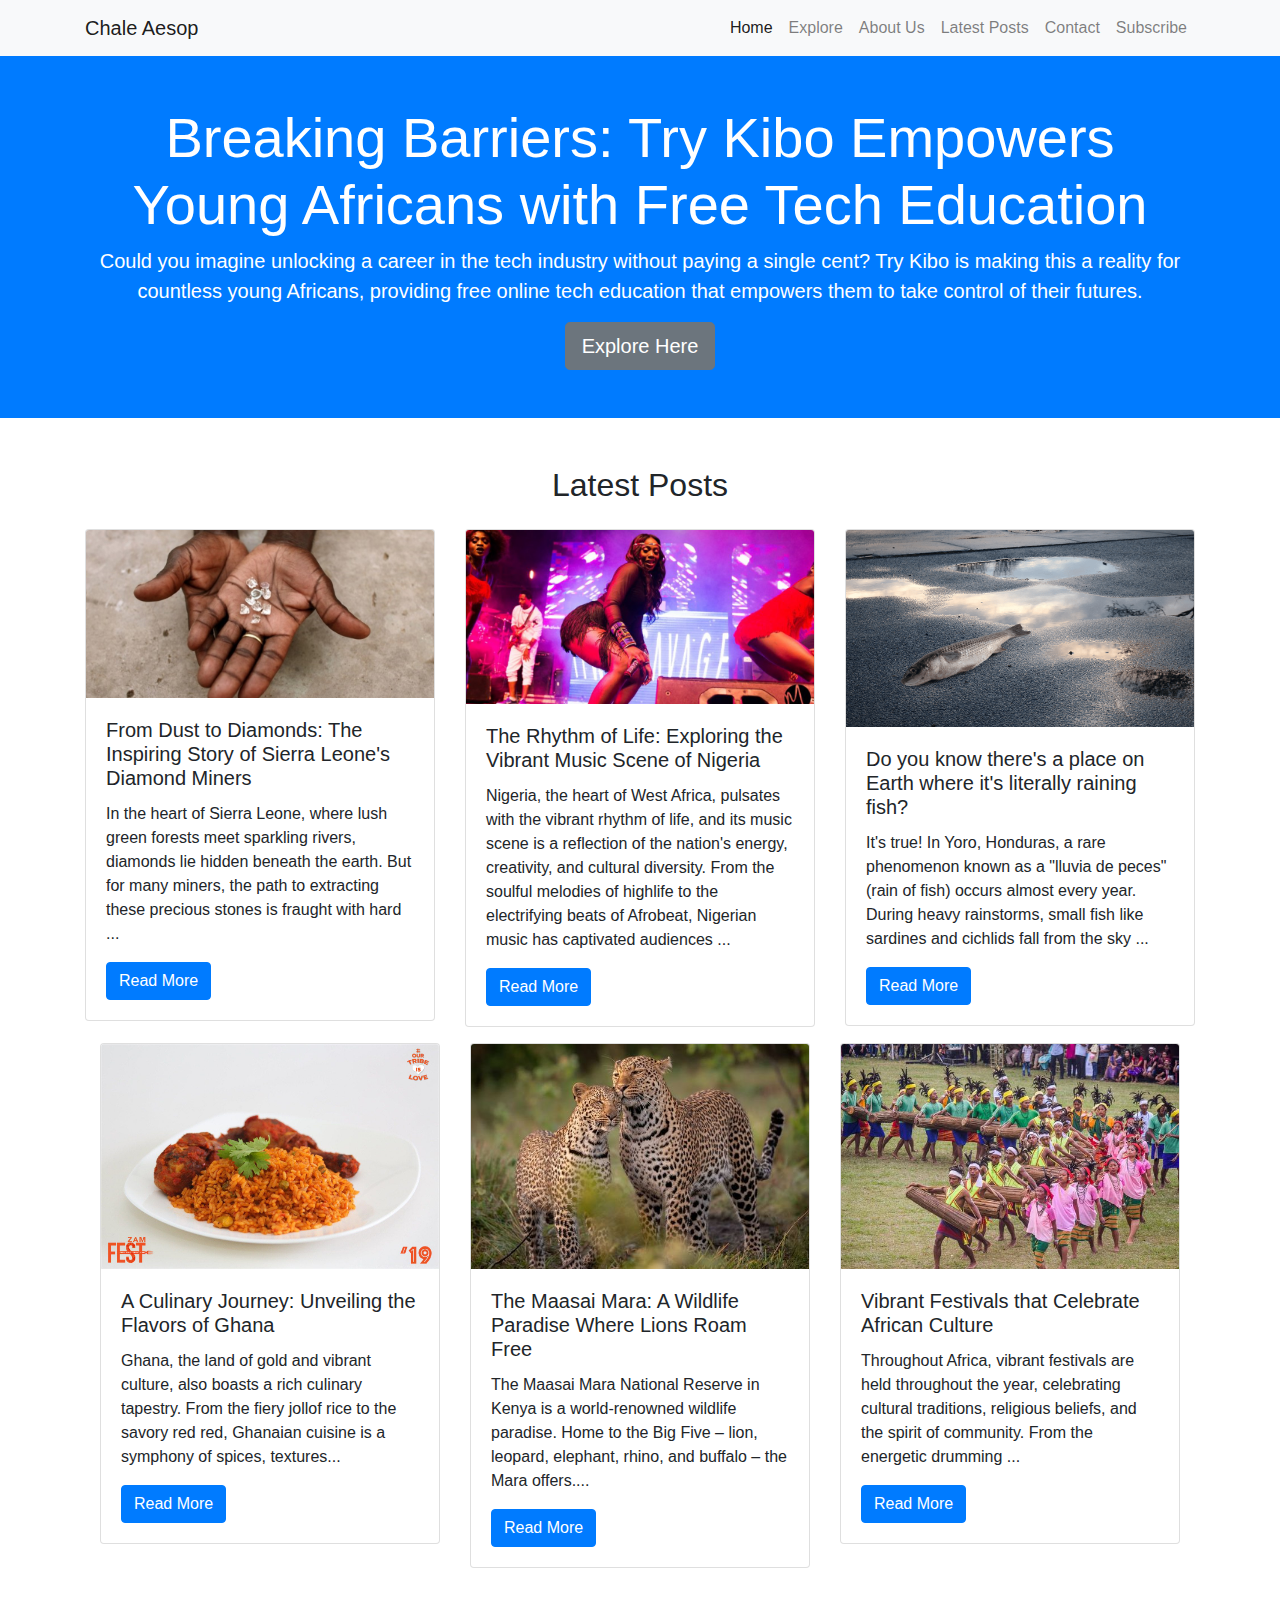
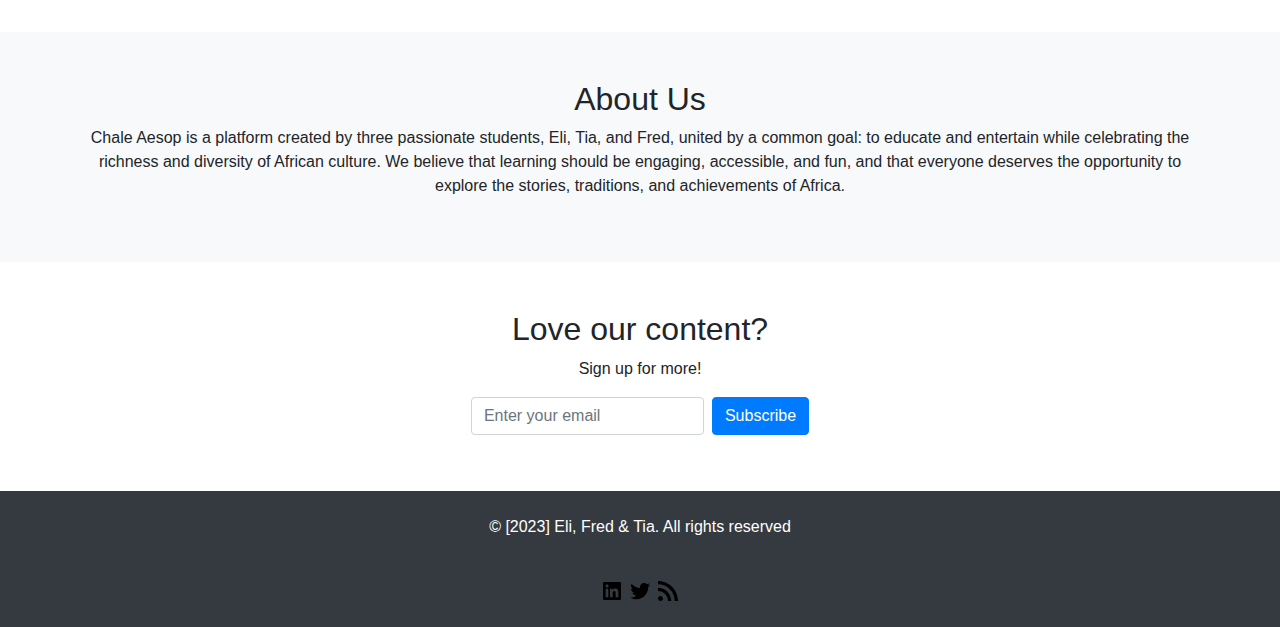
==== index.html @ 238b6db4 "Add files via upload" ====
<!DOCTYPE html>
<html lang="en">

<head>
  <meta charset="utf-8">
  <meta name="viewport" content="width=device-width, initial-scale=1.0">
  <title>Chale Aesop | Blog</title>
  <link href="style.css" rel="stylesheet" type="text/css" />
  <link href="https://stackpath.bootstrapcdn.com/bootstrap/4.5.2/css/bootstrap.min.css" rel="stylesheet">
  <link rel="preconnect" href="https://fonts.googleapis.com">
  <link rel="preconnect" href="https://fonts.gstatic.com" crossorigin>
  <link href="https://fonts.googleapis.com/css2?family=Poppins:ital,wght@0,300;0,400;0,700;1,400&display=swap"
    rel="stylesheet">
</head>

<body>
  <!-- Navigation Bar -->
  <nav class="navbar navbar-expand-lg navbar-light bg-light" id="navbar">
    <div class="container">
      <a class="navbar-brand" href="#">Chale Aesop</a>
      <button class="navbar-toggler" type="button" data-toggle="collapse" data-target="#navbarNav"
        aria-controls="navbarNav" aria-expanded="false" aria-label="Toggle Navigation">
        <span class="navbar-toggler-icon"></span>
      </button>
      <div class="collapse navbar-collapse" id="navbarNav">
        <ul class="navbar-nav ml-auto">
          <li class="nav-item active">
            <a class="nav-link" href="#">Home <span class="sr-only">(current)</span></a>
          </li>
          <li class="nav-item">
            <a class="nav-link" href="#">Explore</a>
          </li>
          <li class="nav-item">
            <a class="nav-link" href="#Aboutus">About Us</a>
          </li>
          <li class="nav-item">
            <a class="nav-link" href="#Latest">Latest Posts</a>
          </li>
          <li class="nav-item">
            <a class="nav-link" href="#Contact">Contact</a>
            
          </li>
          <li class="nav-item">
            <a class="nav-link" href="#subscribe">Subscribe</a>
          </li>
        
        </ul>
      </div>
  </nav>
  <main>
    <!-- Hero Section -->
    <header class="hero bg-primary text-white text-center py-5">
      <div class="container">
        <h1 class="display-4">Breaking Barriers: Try Kibo Empowers Young Africans with Free Tech Education
</h1>
        <p class="lead">Could you imagine unlocking a career in the tech industry without paying a single cent? Try Kibo is making this a reality for countless young Africans, providing free online tech education that empowers them to take control of their futures.</p>
        <a href="fred.html" class="btn btn-lg btn-secondary">Explore Here</a>
      </div>
    </header>

    <!-- Content Section -->
    <section class="featured-posts py-5" id="Latest">
      <div class="container">
        <h2 class="text-center mb-4">Latest Posts</h2>
        <div class="row">
          <div class="col-md-4 mb-3">
            <div class="card">
              <img src="images/diamonds.jpg" class="card-img-top">
              <div class="card-body">
                <h5 class="card-title">From Dust to Diamonds: The Inspiring Story of Sierra Leone's Diamond Miners

</h5>
                <p class="card-text">In the heart of Sierra Leone, where lush green forests meet sparkling rivers, diamonds lie hidden beneath the earth. But for many miners, the path to extracting these precious stones is fraught with hard   ...</p>
                <a href="story_1.html" class="btn btn-primary">Read More</a>
              </div>
            </div>
          </div>
          <div class="col-md-4 mb-3">
            <div class="card">
              <img src="images/music.jpg" class="card-img-top">
              <div class="card-body">
                <h5 class="card-title">The Rhythm of Life: Exploring the Vibrant Music Scene of Nigeria

</h5>
                <p class="card-text">Nigeria, the heart of West Africa, pulsates with the vibrant rhythm of life, and its music scene is a reflection of the nation's energy, creativity, and cultural diversity. From the soulful melodies of highlife to the electrifying beats of Afrobeat, Nigerian music has captivated audiences  
                  ... </p>
                <a href="story_1.html" class="btn btn-primary">Read More</a>
              </div>
            </div>
          </div>
          <div class="col-md-4 mb-3">
            <div class="card">
              <img src="images/rainfish.png" class="card-img-top">
              <div class="card-body">
                <h5 class="card-title">Do you know there's a place on Earth where it's literally raining fish?</h5>
                <p class="card-text">It's true! In Yoro, Honduras, a rare phenomenon known as a "lluvia de peces" (rain of fish) occurs almost every year. During heavy rainstorms, small fish like sardines and cichlids fall from the sky
                  ...</p>
                <a href="story_1.html" class="btn btn-primary">Read More</a>
              </div>
            </div>
          </div>
        </div>

        <div class="container">
          
          <div class="row">
            <div class="col-md-4 mb-3">
              <div class="card">
                <img src="images/jollof.jpg" class="card-img-top">
                <div class="card-body">
                  <h5 class="card-title">A Culinary Journey: Unveiling the Flavors of Ghana</h5>
                  <p class="card-text">Ghana, the land of gold and vibrant culture, also boasts a rich culinary tapestry. From the fiery jollof rice to the savory red red, Ghanaian cuisine is a symphony of spices, textures...</p>
                  <a href="story_1.html" class="btn btn-primary">Read More</a>
                </div>
              </div>
            </div>
            <div class="col-md-4 mb-3">
              <div class="card">
                <img src="images/maasai.jpg" class="card-img-top">
                <div class="card-body">
                  <h5 class="card-title">The Maasai Mara: A Wildlife Paradise Where Lions Roam Free  </h5>
                  <p class="card-text">The Maasai Mara National Reserve in Kenya is a world-renowned wildlife paradise. Home to the Big Five – lion, leopard, elephant, rhino, and buffalo – the Mara offers....</p>
                  <a href="story_1.html" class="btn btn-primary">Read More</a>
                </div>
              </div>
            </div>
            <div class="col-md-4 mb-3">
              <div class="card">
                <img src="images/festival.jpg" class="card-img-top">
                <div class="card-body">
                  <h5 class="card-title"> Vibrant Festivals that Celebrate African Culture
</h5>
                  <p class="card-text">Throughout Africa, vibrant festivals are held throughout the year, celebrating cultural traditions, religious beliefs, and the spirit of community. From the energetic drumming ...</p>
                  <a href="story_1.html" class="btn btn-primary">Read More</a>
                </div>
              </div>
            </div>
          </div>
    </section>



   






    <!--About Us-->
    <section class="about-us py-5 bg-light" id="Aboutus">
      <div class="container" style="text-align: center;">
        
            <h2>About Us</h2>
            <p>Chale Aesop is a platform created by three passionate students, Eli, Tia, and Fred, united by a common goal: to educate and entertain while celebrating the richness and diversity of African culture.

            We believe that learning should be engaging, accessible, and fun, and that everyone deserves the opportunity to explore the stories, traditions, and achievements of Africa.</p>
            
          
      </div>
    </section>

    
    <!--Subscription Form -->
    <section class="subscription-form py-5">
      <div class="container text-center" id="subscribe">
        <h2>Love our content?</h2
        <p>Sign up for more!</p>
       <form class="form-inline justify-content-center">
         
          <input type="email" class="form-control mb-2 mr-sm-2" placeholder="Enter your email" id="sign-up">
          <button type="submit" class="btn btn-primary mb-2">Subscribe</button>
        </form>
      </div>
    </section>

    <!-- Page Footer -->
    <footer class="footer bg-dark text-white py-4">
      <div class="container text-center">
        <p>&copy; [2023] Eli, Fred & Tia. All rights reserved</p>
      </div>
      <br>
      <div class="d-flex justify-content-center" id="Contact">
        <div class="social-icons">
          <a href="https://www.linkedin.com/in/fredrick-agyare-9887a0244" rel="noopener nofollow" target="_blank" title="linkedin"><svg width="24" height="24" viewBox="0 0 24 24" version="1.1" xmlns="http://www.w3.org/2000/svg" aria-hidden="true" focusable="false"><path d="M19.7,3H4.3C3.582,3,3,3.582,3,4.3v15.4C3,20.418,3.582,21,4.3,21h15.4c0.718,0,1.3-0.582,1.3-1.3V4.3 C21,3.582,20.418,3,19.7,3z M8.339,18.338H5.667v-8.59h2.672V18.338z M7.004,8.574c-0.857,0-1.549-0.694-1.549-1.548 c0-0.855,0.691-1.548,1.549-1.548c0.854,0,1.547,0.694,1.547,1.548C8.551,7.881,7.858,8.574,7.004,8.574z M18.339,18.338h-2.669 v-4.177c0-0.996-0.017-2.278-1.387-2.278c-1.389,0-1.601,1.086-1.601,2.206v4.249h-2.667v-8.59h2.559v1.174h0.037 c0.356-0.675,1.227-1.387,2.526-1.387c2.703,0,3.203,1.779,3.203,4.092V18.338z"></path></svg></a></li>

          <a href="https://twitter.com/quinsonfreddie" rel="noopener nofollow" target="_blank" title="twitter"><svg width="24" height="24" viewBox="0 0 24 24" version="1.1" xmlns="http://www.w3.org/2000/svg" aria-hidden="true" focusable="false"><path d="M22.23,5.924c-0.736,0.326-1.527,0.547-2.357,0.646c0.847-0.508,1.498-1.312,1.804-2.27 c-0.793,0.47-1.671,0.812-2.606,0.996C18.324,4.498,17.257,4,16.077,4c-2.266,0-4.103,1.837-4.103,4.103 c0,0.322,0.036,0.635,0.106,0.935C8.67,8.867,5.647,7.234,3.623,4.751C3.27,5.357,3.067,6.062,3.067,6.814 c0,1.424,0.724,2.679,1.825,3.415c-0.673-0.021-1.305-0.206-1.859-0.513c0,0.017,0,0.034,0,0.052c0,1.988,1.414,3.647,3.292,4.023 c-0.344,0.094-0.707,0.144-1.081,0.144c-0.264,0-0.521-0.026-0.772-0.074c0.522,1.63,2.038,2.816,3.833,2.85 c-1.404,1.1-3.174,1.756-5.096,1.756c-0.331,0-0.658-0.019-0.979-0.057c1.816,1.164,3.973,1.843,6.29,1.843 c7.547,0,11.675-6.252,11.675-11.675c0-0.178-0.004-0.355-0.012-0.531C20.985,7.47,21.68,6.747,22.23,5.924z"></path></svg></a>

          <a href="https://freddiequinson.github.io/portfolio/" rel="noopener nofollow" target="_blank" title="website"><svg width="24" height="24" viewBox="0 0 24 24" version="1.1" xmlns="http://www.w3.org/2000/svg" aria-hidden="true" focusable="false"><path d="M2,8.667V12c5.515,0,10,4.485,10,10h3.333C15.333,14.637,9.363,8.667,2,8.667z M2,2v3.333 c9.19,0,16.667,7.477,16.667,16.667H22C22,10.955,13.045,2,2,2z M4.5,17C3.118,17,2,18.12,2,19.5S3.118,22,4.5,22S7,20.88,7,19.5 S5.882,17,4.5,17z"></path></svg></a>
        </div>
      </div>
      
        
    </footer>
    <script src="script.js"></script>
    <script src="https://code.jquery.com/jquery-3.5.1.slim.min.js"></script>
    <script src="https://cdn.jsdelivr.net/npm/popper.js@1.6.2/dist/umd/popper.min.js"></script>
    <script src="https://stackpath.bootstrapcdn.com/bootstrap/4.5.2/js/bootstrap.min.js"></script>
    <!--
  This script places a badge on your repl's full-browser view back to your repl's cover
  page. Try various colors for the theme: dark, light, red, orange, yellow, lime, green,
  teal, blue, blurple, magenta, pink!
  -->

    <!-- <script src="https://replit.com/public/js/replit-badge-v2.js" theme="dark" position="bottom-right"></script> -->
</body>

</html>
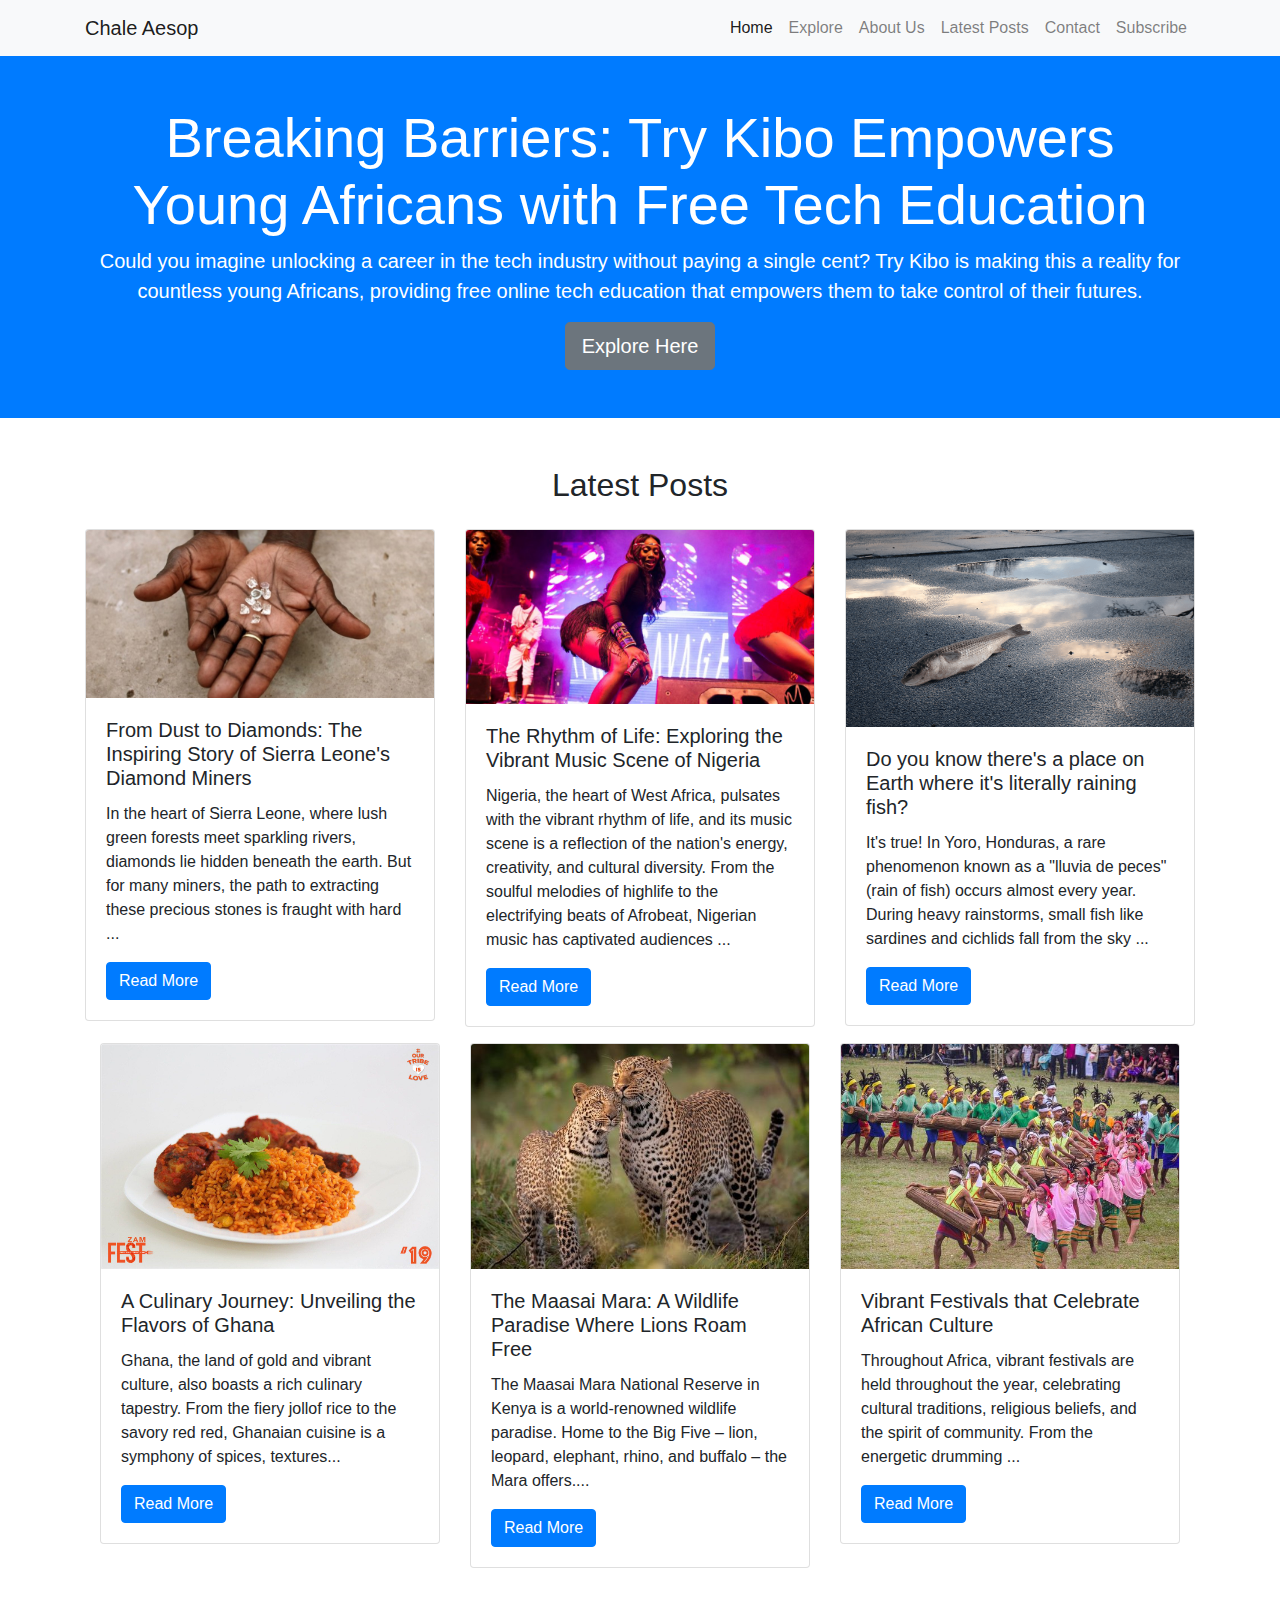
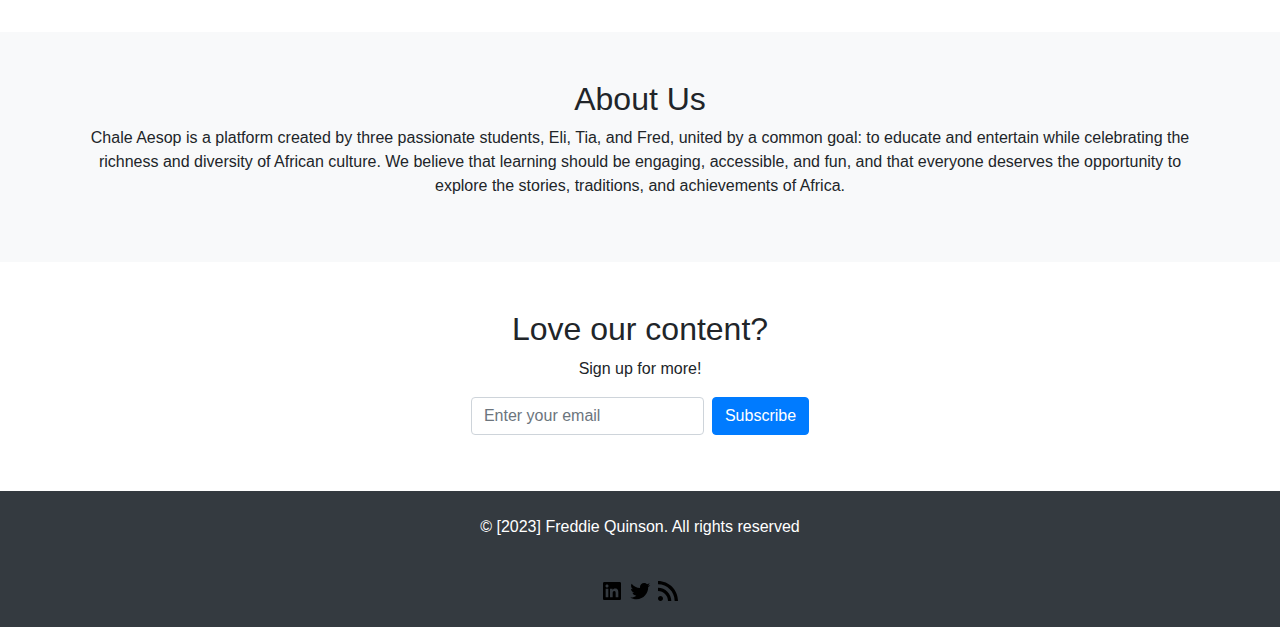
==== commit 22c7d16d: "Update index.html" ====
--- a/index.html
+++ b/index.html
@@ -177,7 +177,7 @@
     <!-- Page Footer -->
     <footer class="footer bg-dark text-white py-4">
       <div class="container text-center">
-        <p>&copy; [2023] Eli, Fred & Tia. All rights reserved</p>
+        <p>&copy; [2023] Freddie Quinson. All rights reserved</p>
       </div>
       <br>
       <div class="d-flex justify-content-center" id="Contact">
@@ -205,4 +205,4 @@
     <!-- <script src="https://replit.com/public/js/replit-badge-v2.js" theme="dark" position="bottom-right"></script> -->
 </body>
 
-</html>+</html>
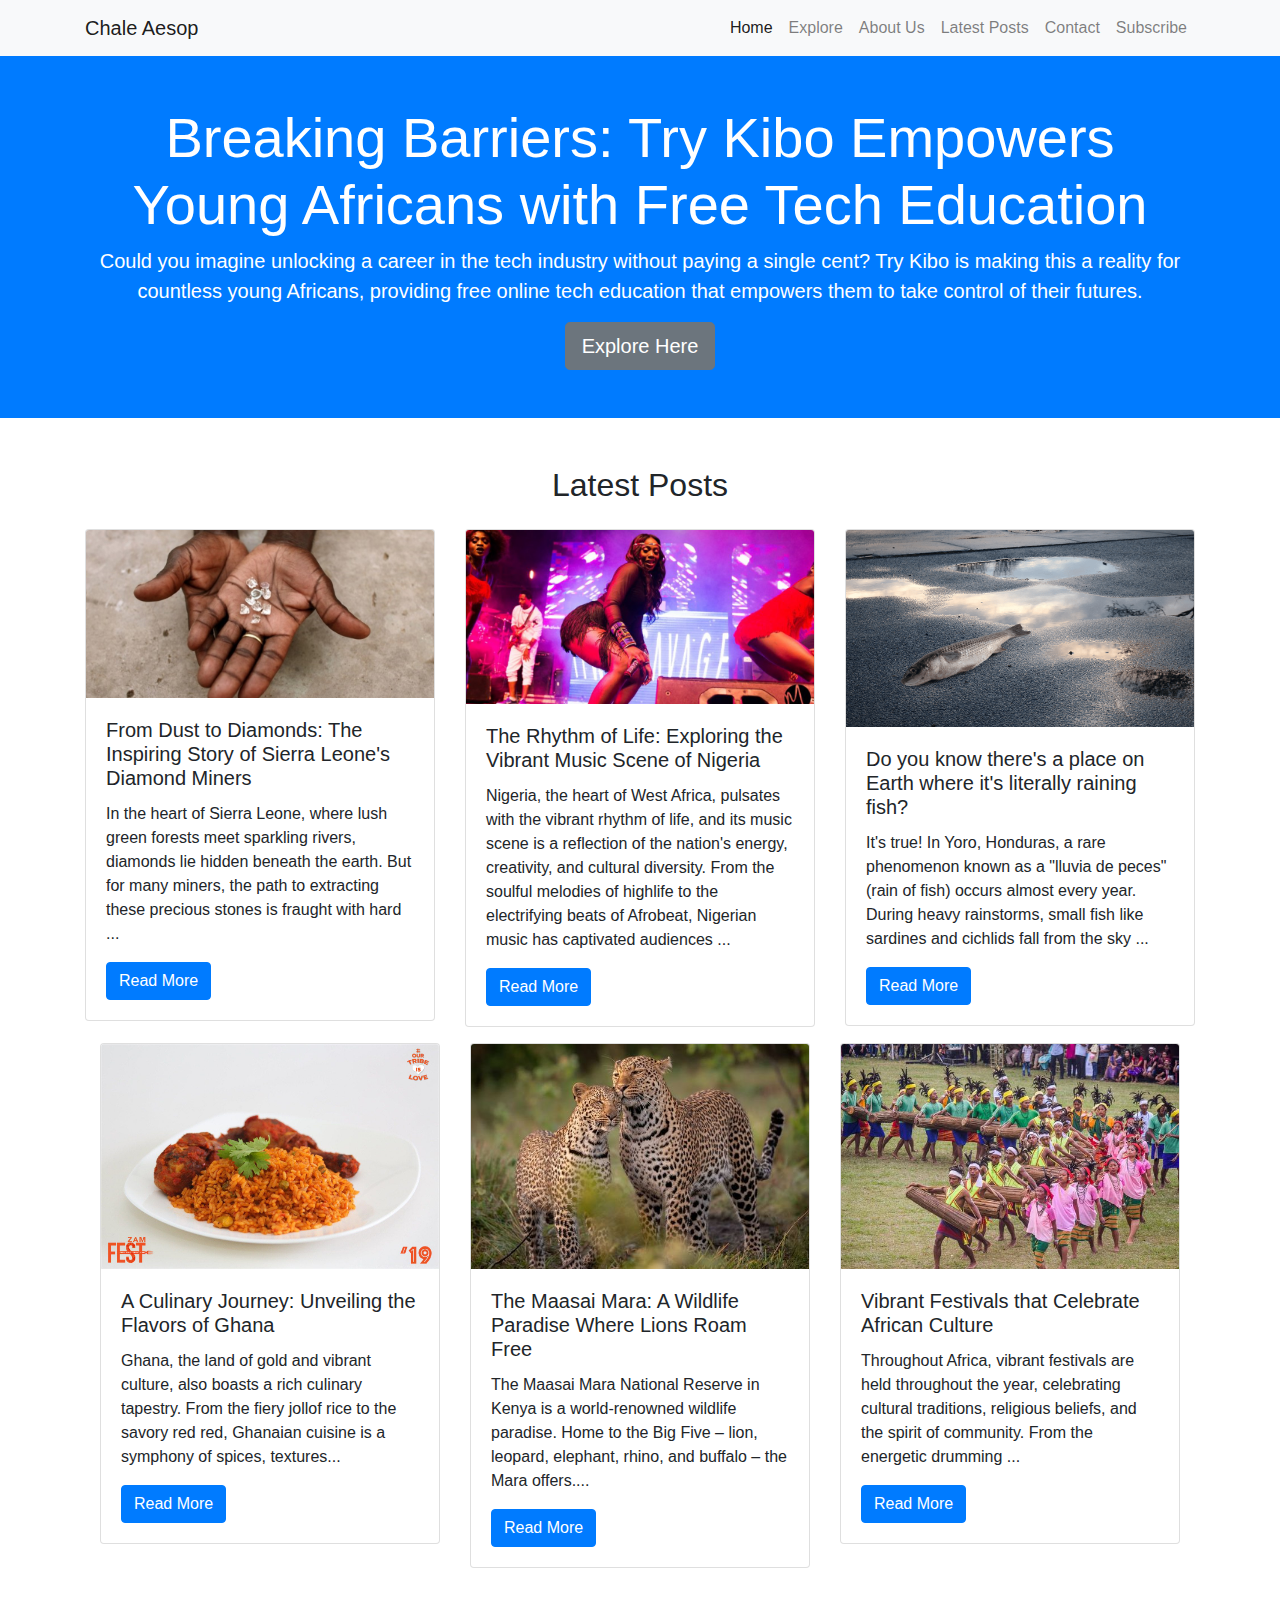
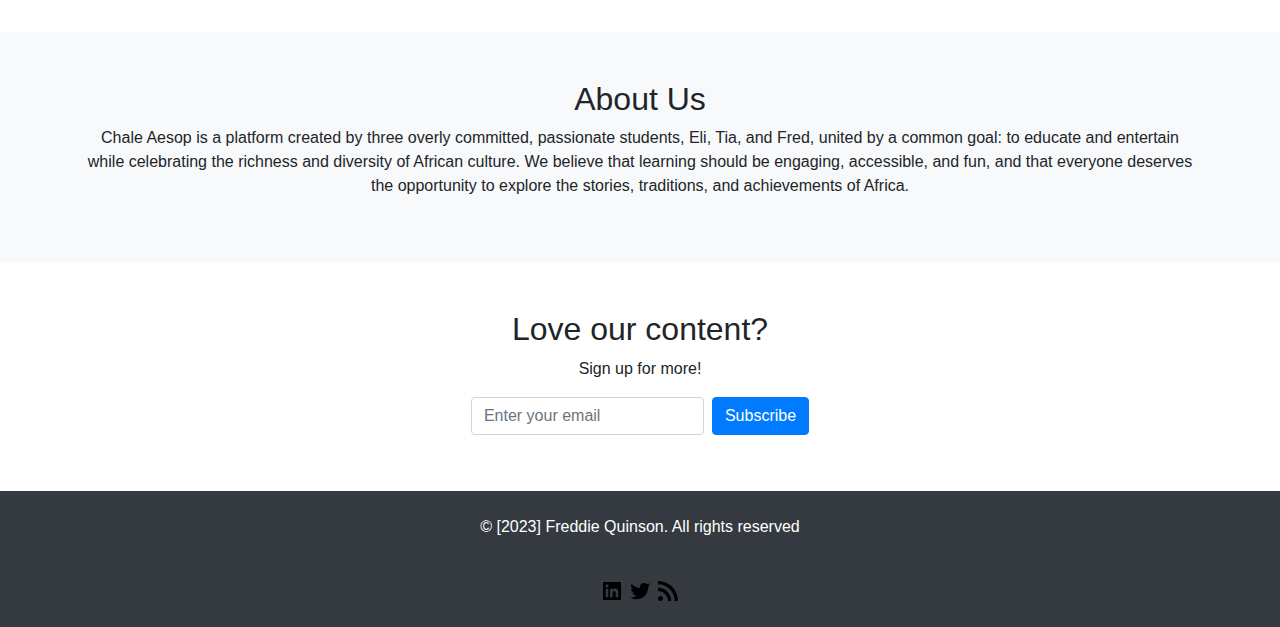
==== commit fc782931: "Update index.html" ====
--- a/index.html
+++ b/index.html
@@ -152,7 +152,7 @@
       <div class="container" style="text-align: center;">
         
             <h2>About Us</h2>
-            <p>Chale Aesop is a platform created by three passionate students, Eli, Tia, and Fred, united by a common goal: to educate and entertain while celebrating the richness and diversity of African culture.
+            <p>Chale Aesop is a platform created by three overly committed, passionate students, Eli, Tia, and Fred, united by a common goal: to educate and entertain while celebrating the richness and diversity of African culture.
 
             We believe that learning should be engaging, accessible, and fun, and that everyone deserves the opportunity to explore the stories, traditions, and achievements of Africa.</p>
             
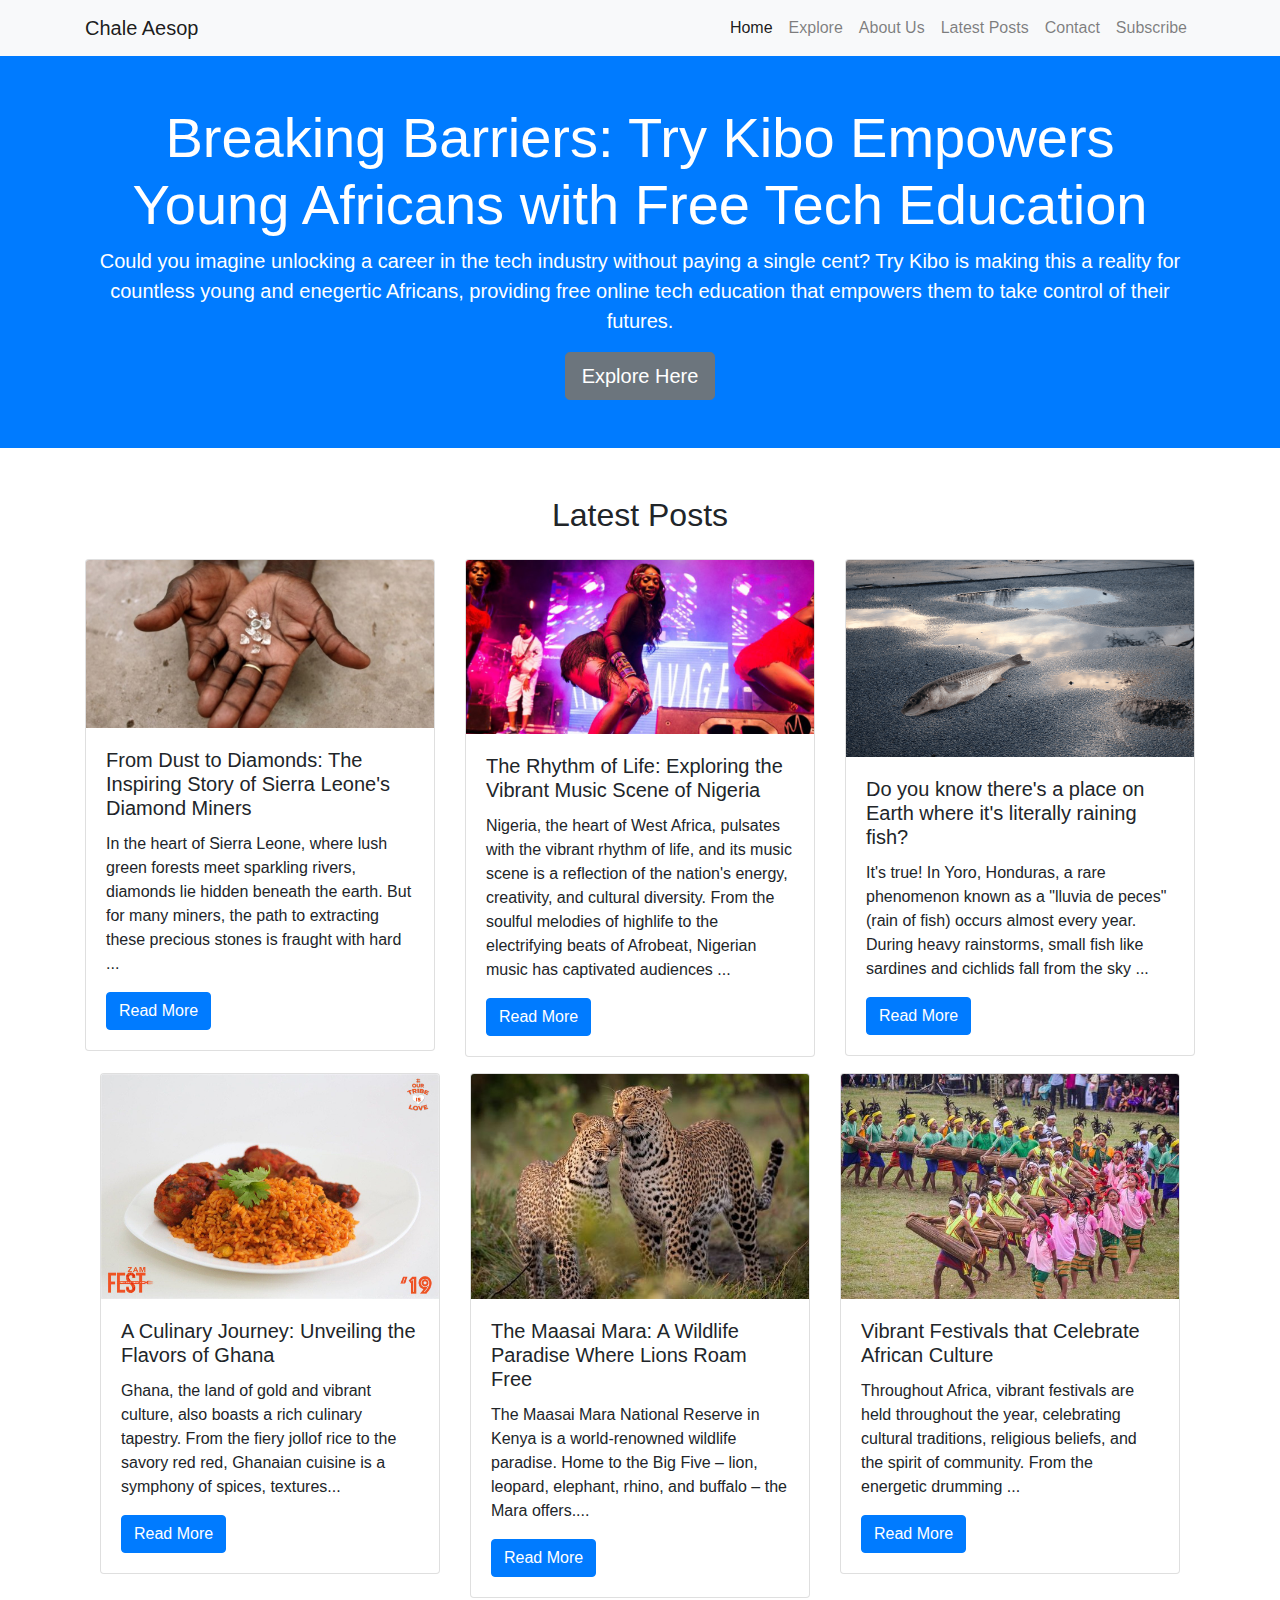
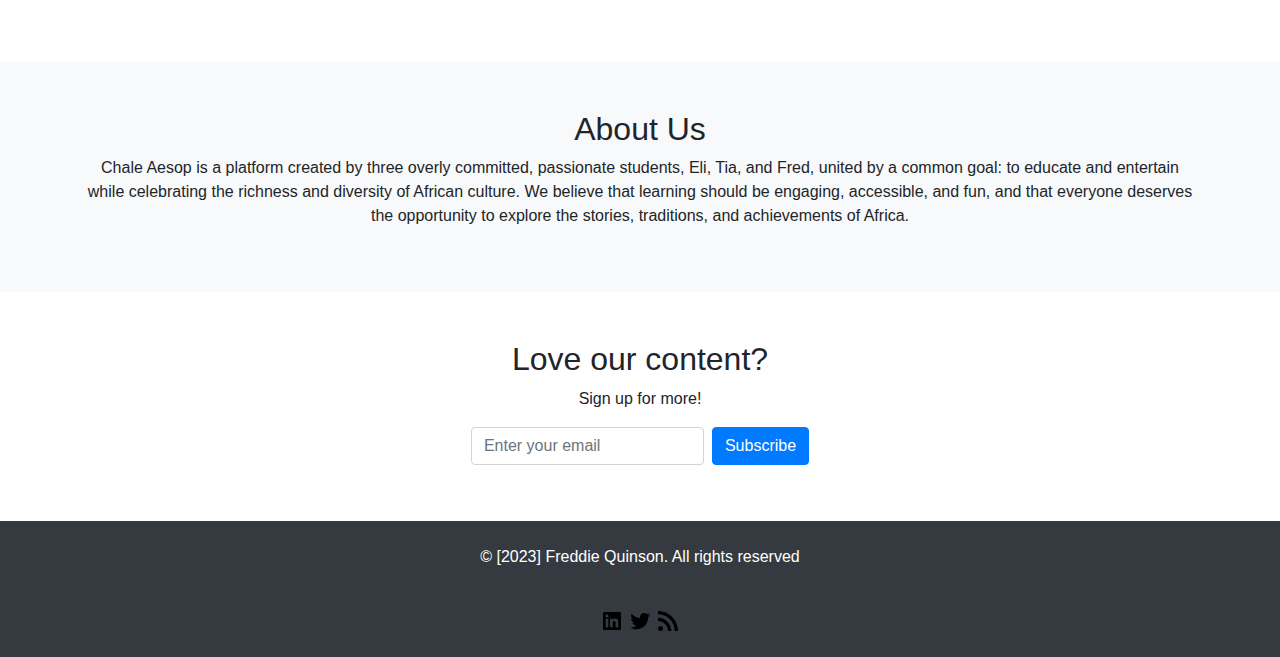
==== commit 727585d7: "Update index.html" ====
--- a/index.html
+++ b/index.html
@@ -53,7 +53,7 @@
       <div class="container">
         <h1 class="display-4">Breaking Barriers: Try Kibo Empowers Young Africans with Free Tech Education
 </h1>
-        <p class="lead">Could you imagine unlocking a career in the tech industry without paying a single cent? Try Kibo is making this a reality for countless young Africans, providing free online tech education that empowers them to take control of their futures.</p>
+        <p class="lead">Could you imagine unlocking a career in the tech industry without paying a single cent? Try Kibo is making this a reality for countless young and enegertic Africans, providing free online tech education that empowers them to take control of their futures.</p>
         <a href="fred.html" class="btn btn-lg btn-secondary">Explore Here</a>
       </div>
     </header>
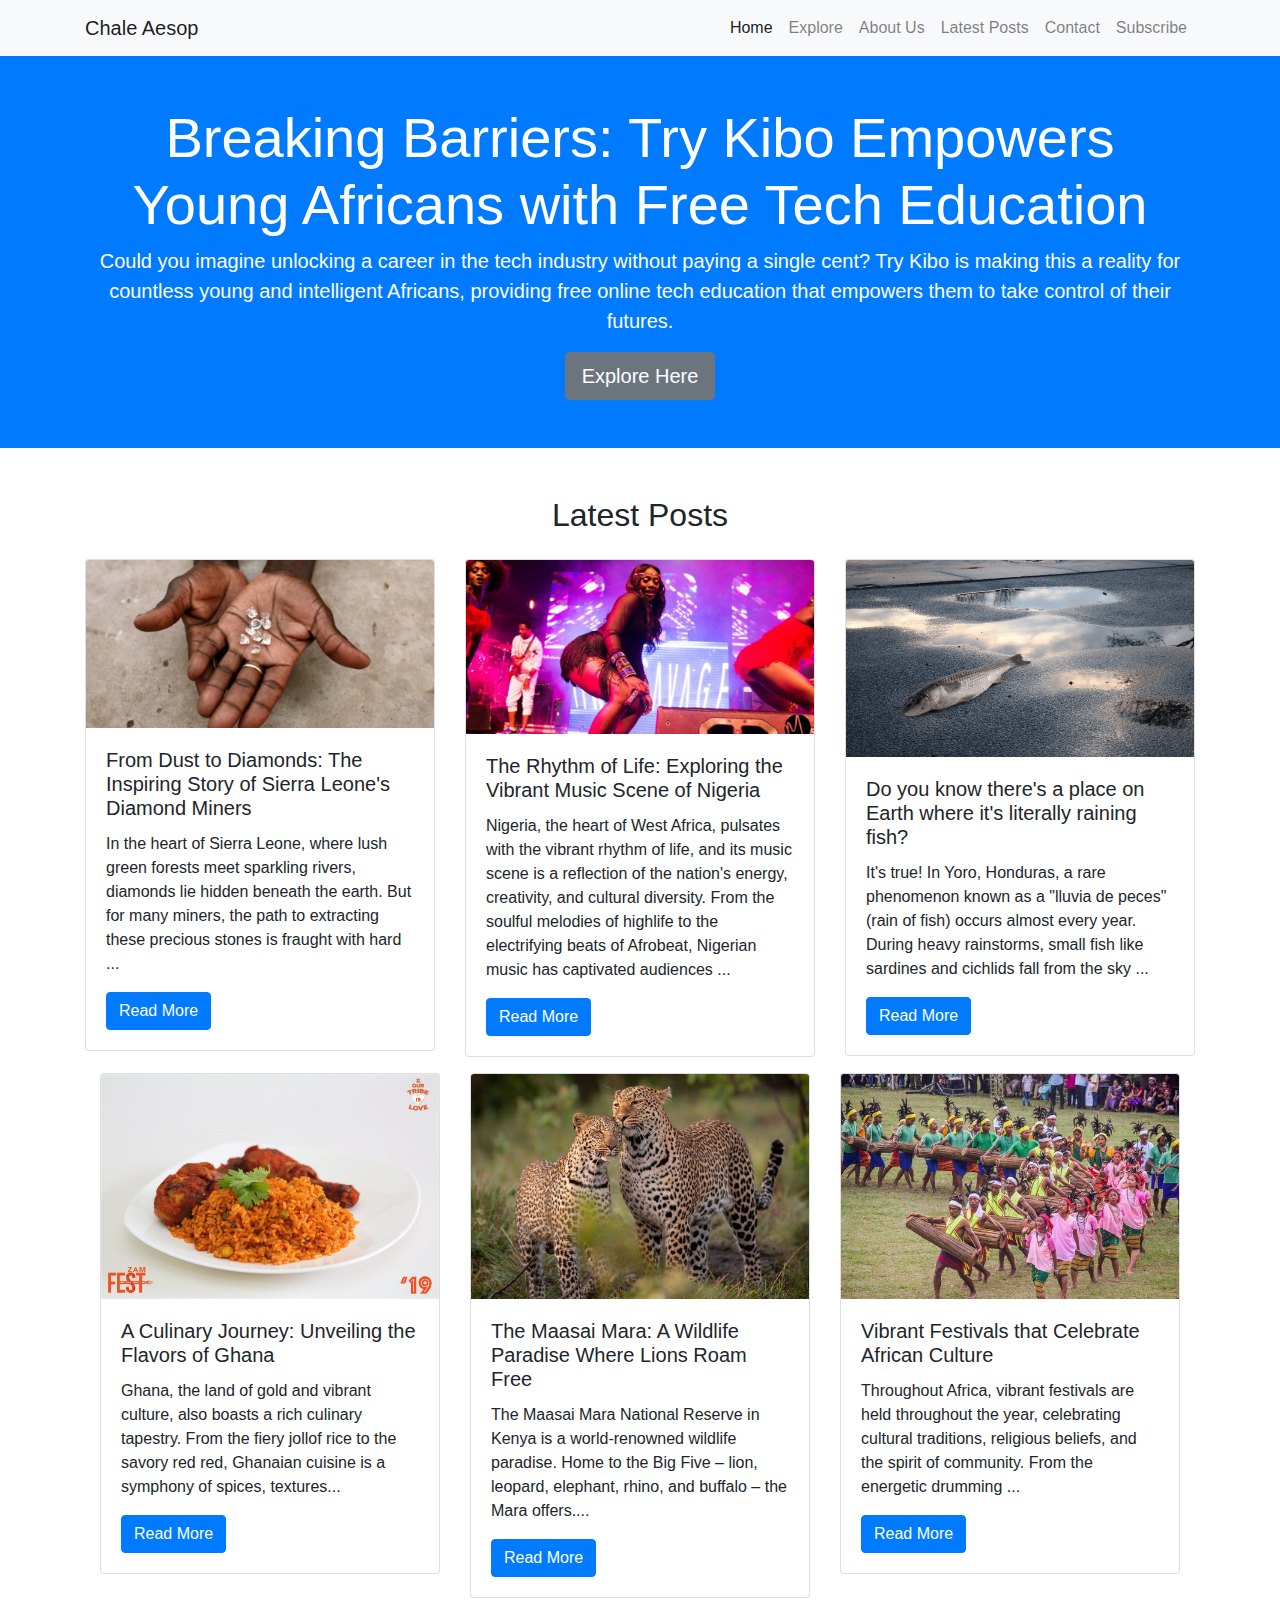
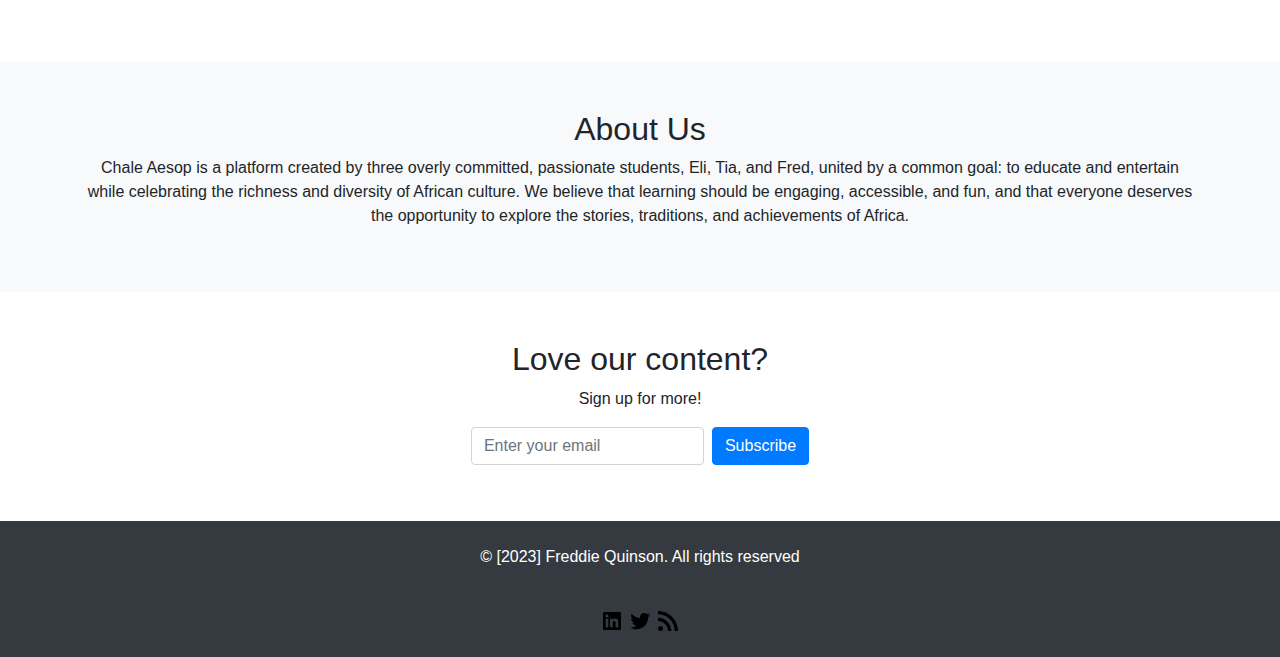
==== commit df8ea3c9: "Update index.html" ====
--- a/index.html
+++ b/index.html
@@ -53,7 +53,7 @@
       <div class="container">
         <h1 class="display-4">Breaking Barriers: Try Kibo Empowers Young Africans with Free Tech Education
 </h1>
-        <p class="lead">Could you imagine unlocking a career in the tech industry without paying a single cent? Try Kibo is making this a reality for countless young and enegertic Africans, providing free online tech education that empowers them to take control of their futures.</p>
+        <p class="lead">Could you imagine unlocking a career in the tech industry without paying a single cent? Try Kibo is making this a reality for countless young and intelligent Africans, providing free online tech education that empowers them to take control of their futures.</p>
         <a href="fred.html" class="btn btn-lg btn-secondary">Explore Here</a>
       </div>
     </header>
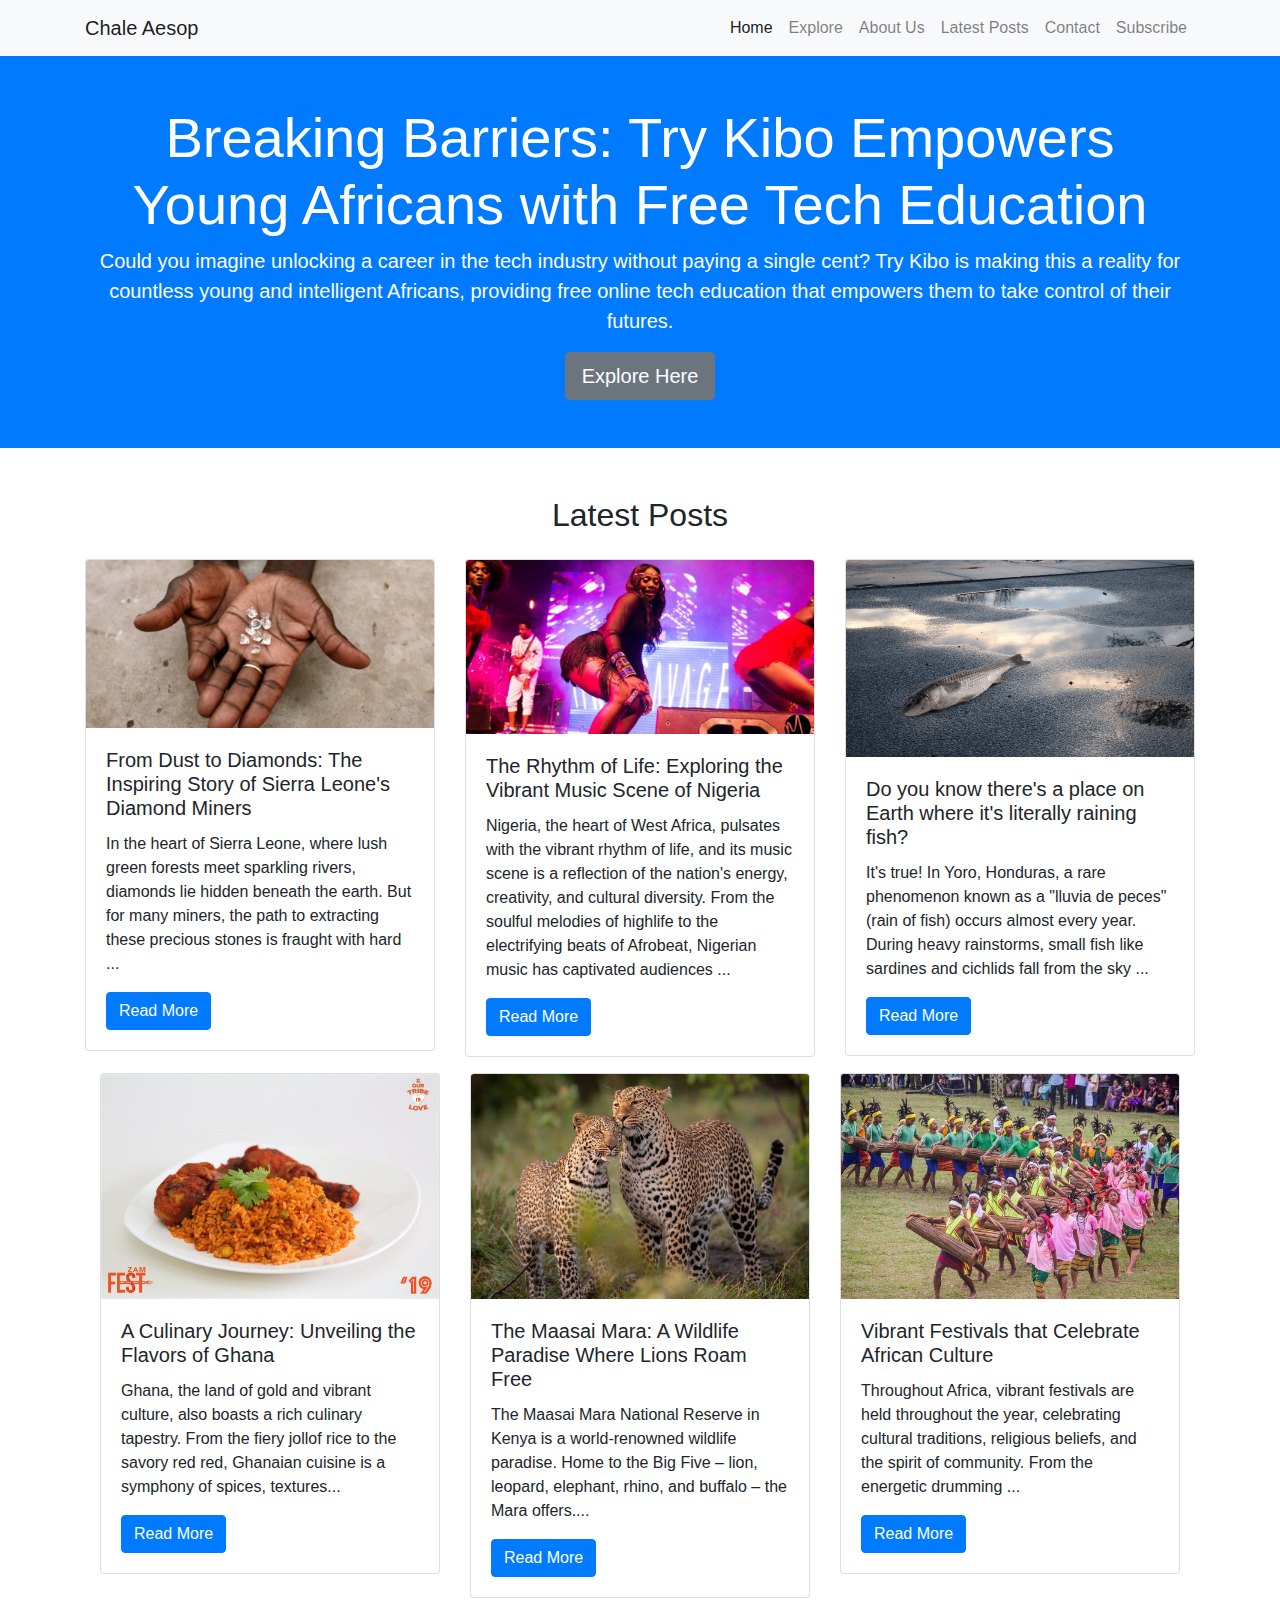
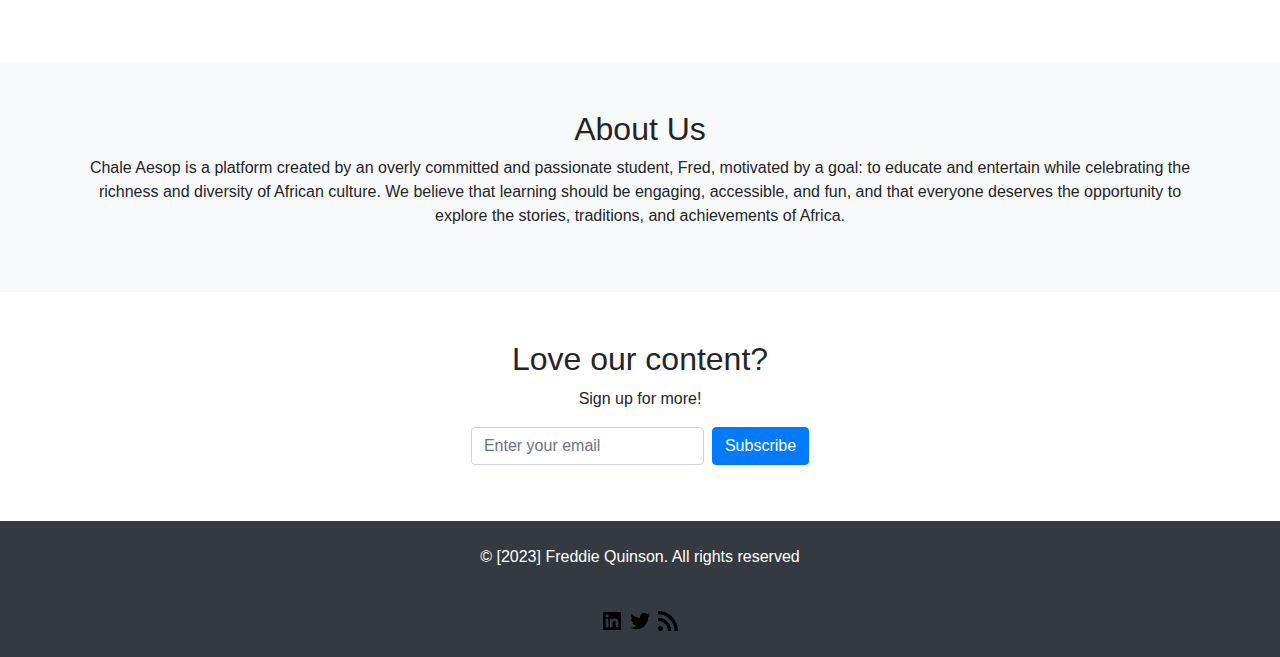
==== commit d3199cf9: "Update index.html" ====
--- a/index.html
+++ b/index.html
@@ -152,7 +152,7 @@
       <div class="container" style="text-align: center;">
         
             <h2>About Us</h2>
-            <p>Chale Aesop is a platform created by three overly committed, passionate students, Eli, Tia, and Fred, united by a common goal: to educate and entertain while celebrating the richness and diversity of African culture.
+            <p>Chale Aesop is a platform created by an overly committed and passionate student, Fred, motivated by a goal: to educate and entertain while celebrating the richness and diversity of African culture.
 
             We believe that learning should be engaging, accessible, and fun, and that everyone deserves the opportunity to explore the stories, traditions, and achievements of Africa.</p>
             
